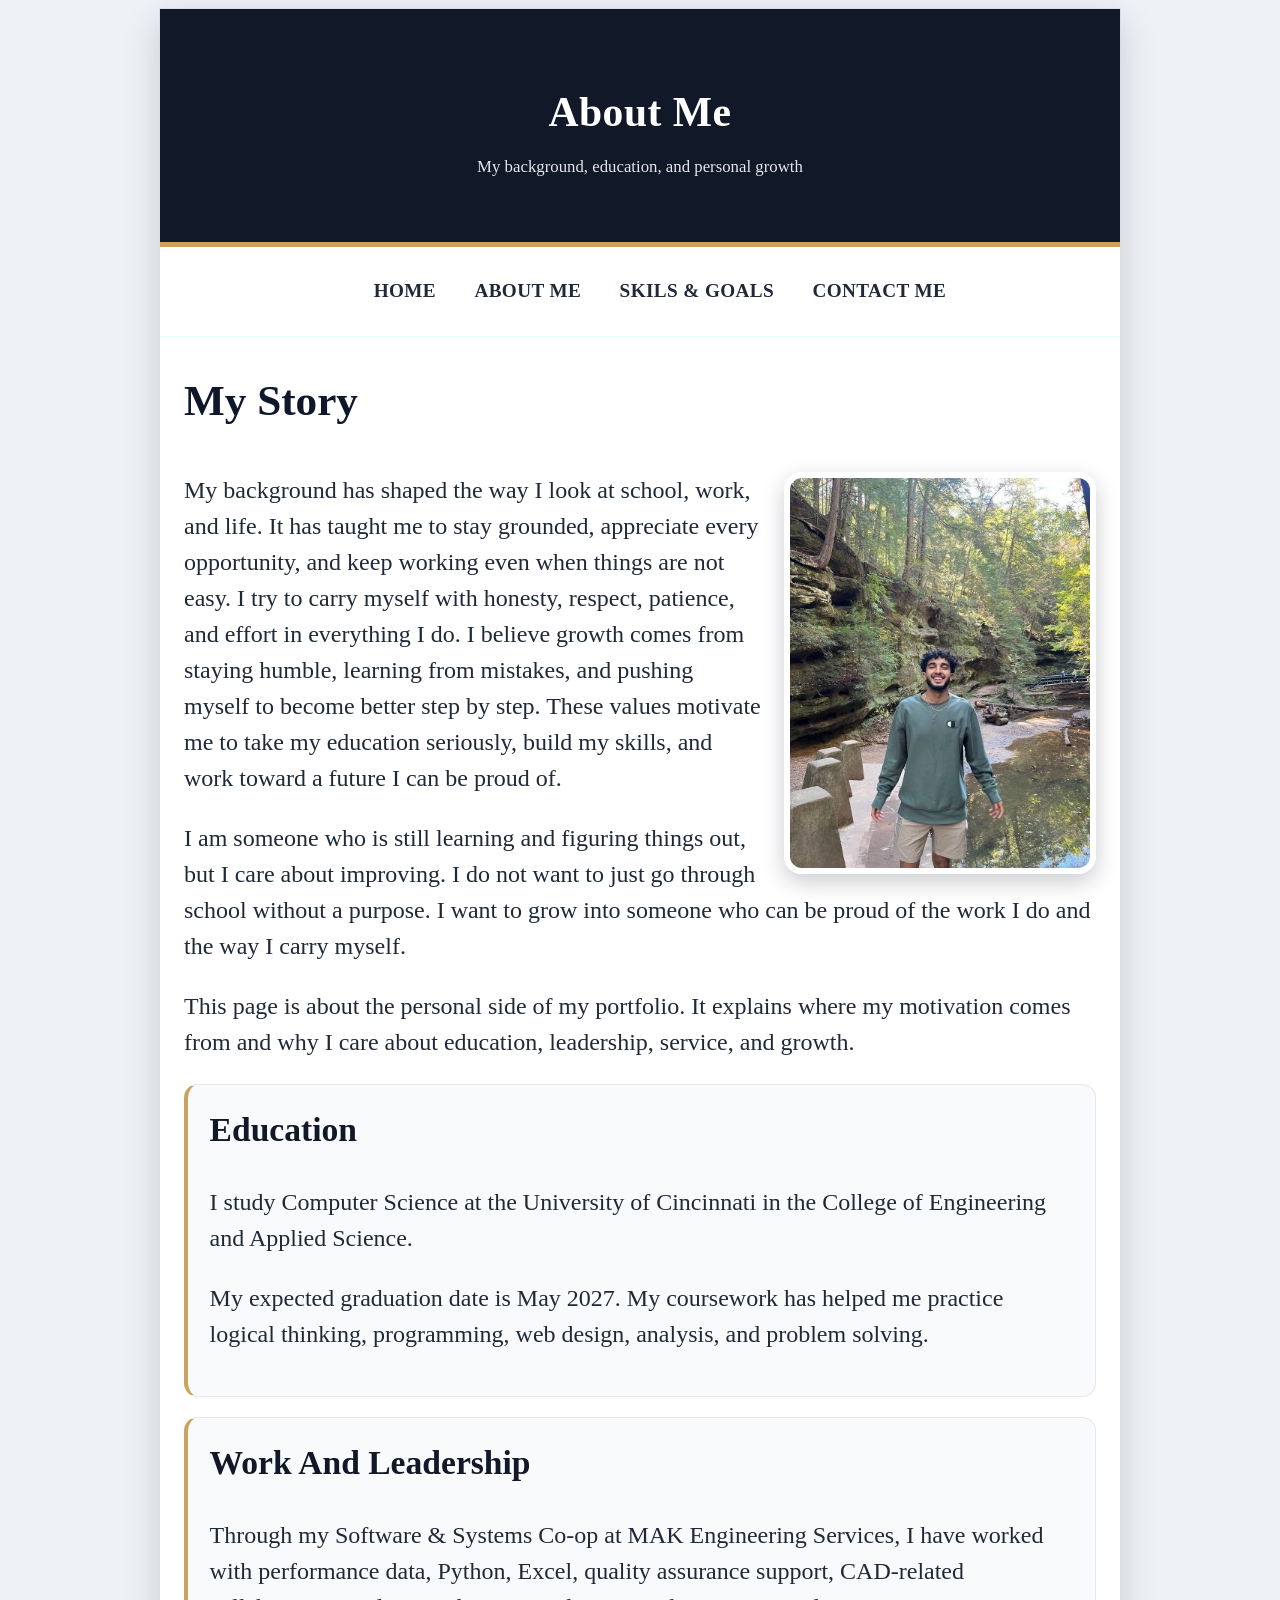
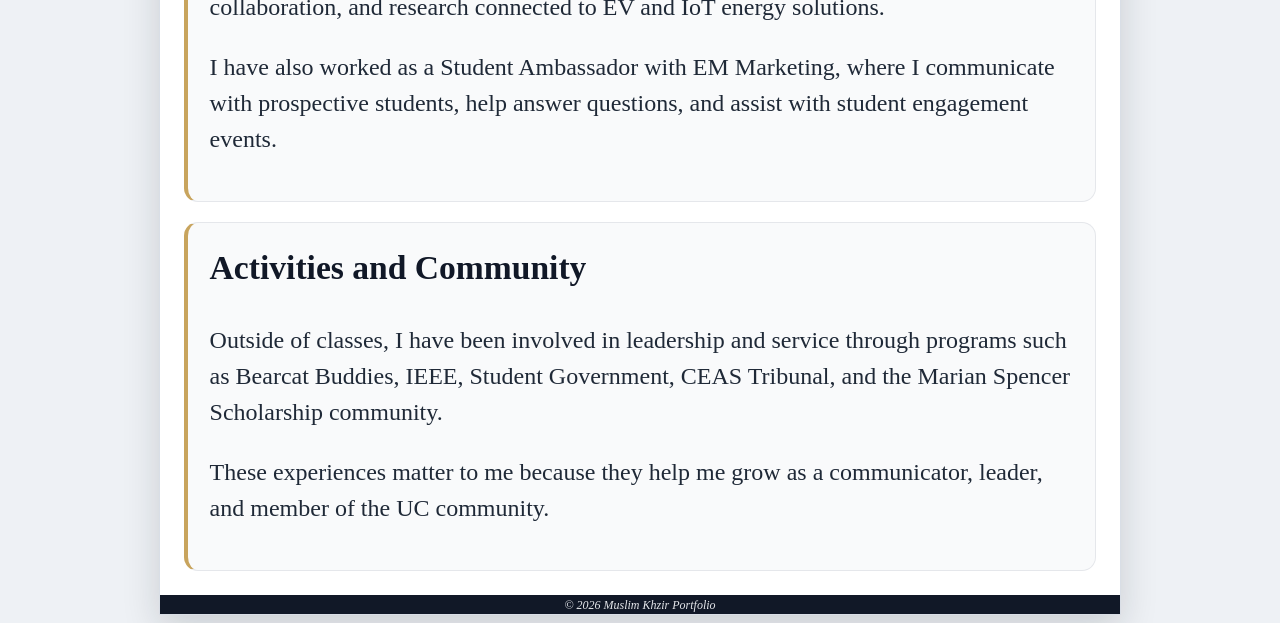
==== about.html @ 740eeb74 "First Draft" ====
<!DOCTYPE html>
<html lang="en">
<head>
  <meta charset="UTF-8">
  <meta name="viewport" content="width=device-width, initial-scale=1.0">
  <title> About Me | Muslim Khzir</title>
  <link rel="stylesheet" href="style.css">
</head>

<body>
  <div class="wrapper">
    <header class="siteheader">
      <h1>About Me</h1>
      <p>My background, education, and personal growth</p>
    </header>

    <nav class="navbar" aria-label="Main navigation">
      <ul>
        <li><a href="index.html">Home</a></li>
        <li><a href="about.html">About Me</a></li>
        <li><a href="skills.html">Skils & Goals</a></li>
        <li><a href="contact.html">Contact Me</a></li>
      </ul>
    </nav>

    <main class="contentlayout">
      <article class="maincontent">
        <h2>My Story</h2>
        <img src="images/outdoor-photo.jpg" alt="Me outside in Hocking Hills" class="Firstimage">

        <p>My background has shaped the way I look at school, work, and life. It has taught me to stay grounded, appreciate every opportunity, and keep working even when things are not easy. I try to carry myself with honesty, respect, patience, and effort in everything I do. I believe growth comes from staying humble, learning from mistakes, and pushing myself to become better step by step. These values motivate me to take my education seriously, build my skills, and work toward a future I can be proud of.</p>

        <p>I am someone who is still learning and figuring things out, but I care about improving. I do not want to just go through school without a purpose. I want to grow into someone who can be proud of the work I do and the way I carry myself.</p>

        <p>This page is about the personal side of my portfolio. It explains where my motivation comes from and why I care about education, leadership, service, and growth.</p>

        <section class="contentsection">
          <h2>Education</h2>
          <p>I study Computer Science at the University of Cincinnati in the College of Engineering and Applied Science.</p>
          <p>My expected graduation date is May 2027. My coursework has helped me practice logical thinking, programming, web design, analysis, and problem solving.</p>
        </section>


        <section class="contentsection">
          <h2>Work And Leadership</h2>
          <p>Through my Software &amp; Systems Co-op at MAK Engineering Services, I have worked with performance data, Python, Excel, quality assurance support, CAD-related collaboration, and research connected to EV and IoT energy solutions.</p>
          <p>I have also worked as a Student Ambassador with EM Marketing, where I communicate with prospective students, help answer questions, and assist with student engagement events.</p>
        </section>

        <section class="contentsection">
          <h2>Activities and Community</h2>
          <p>Outside of classes, I have been involved in leadership and service through programs such as Bearcat Buddies, IEEE, Student Government, CEAS Tribunal, and the Marian Spencer Scholarship community.</p>
          <p>These experiences matter to me because they help me grow as a communicator, leader, and member of the UC community.</p>
        </section>

      </article>
    </main>


    <footer class="sitefooter">
      <small>&copy; 2026 Muslim Khzir Portfolio</small>
    </footer>

  </div>
</body>
</html>
---- style.css ----
body {
  font-family: 'Times New Roman', Times, serif;
  background-color: #eef1f5;
  color: #1f2937;
  line-height: 1.3;
}

.wrapper {
  background-color: #ffffff;
  width: 960px;
  margin: 0 auto;
  border: 1px solid #d9dee6;
  box-shadow: 0 12px 35px rgb(17, 24, 29, 0.16);
}

.siteheader {
  background-color: #111827;
  padding: 3rem 2rem;
  text-align: center;
  border-bottom: 5px solid #c8a45d
}

.siteheader h1 {
  font-size: 260%;
  color: #ffffff;
  margin-bottom: .6rem;
  letter-spacing: .5px;
}

.siteheader p {
  color: #e5e7eb;
  font-size: 105%;
}

.navbar {
  background-color: #ffffff;
  border-bottom: 1px solid lightcyan;
}

.navbar ul {
  display: flex;
  justify-content: center;
  flex-wrap: wrap;
}

.navbar li {
  list-style-type: none;
}

.navbar a {
  display: block;
  color: #1f2937;
  text-decoration: none;
  padding: 1rem 1.2rem;
  font-size: 120%;
  font-weight: bold;
  letter-spacing: .4px;
  text-transform: uppercase;
}

.navbar a:hover {
  background-color: #f3f4f6;
  color: #111827;
  border-bottom: 3px solid #c8a45d;
  padding-bottom: 1rem 2rem;
}

.contentlayout {
  display: block;
  padding: 2rem;
}

.maincontent {
  font-size: 150%;
  line-height: 1.5;
  padding: .5rem;
}

.maincontent h2 {
  font-size: 140%;
  color: #111827;
  border-bottom: 2px solid #d1d5db;
  margin: 1.5 0 1rem;
  padding-bottom: .1rem;
}

.maincontent > h2:first-child {
  font-size: 180%;
  border-bottom: none;
  margin-top: .5rem;
  color: #0f172a;
}

.contentsection {
  background-color: #f9fafb;
  border: 1px solid #e5e7eb;
  border-left: 4px solid #c8a45d;
  border-radius: 14px;
  padding: 1.25rem 1.35rem;
  margin-top: 1.2rem;
}

.contentsection h2 {
  margin-top: 0;
  color: #111827;
  border-bottom: none;
  font-size: 140%;
}

.Firstimage {
  float: right;
  width: 300px;
  max-height: 390px;
  object-fit: cover;
  object-position: center;
  box-shadow: 0 8px 22px rgba(17, 24, 39, 0.22);
  border: 6px solid #ffffff;
  border-radius: 18px;
  margin: 0 0 1rem 1.4rem;
}

.maincontent a {
  color: #111827;
  font-weight: bold;
  text-decoration: underline;
}

.maincontent a:hover {
  color: #6b7280;
}

.sitefooter {
  background-color: #111827;
  padding: 1.25;
  text-align: center;
  color: #e5e7eb;
  font-size: 90%;
  font-style: italic;
}

img {
  max-width: 100%;
}

@media (max-width: 900px) {
  .wrapper {
    width: 95%;
  }
}

.contentlayout {
  padding: 1rem;
}
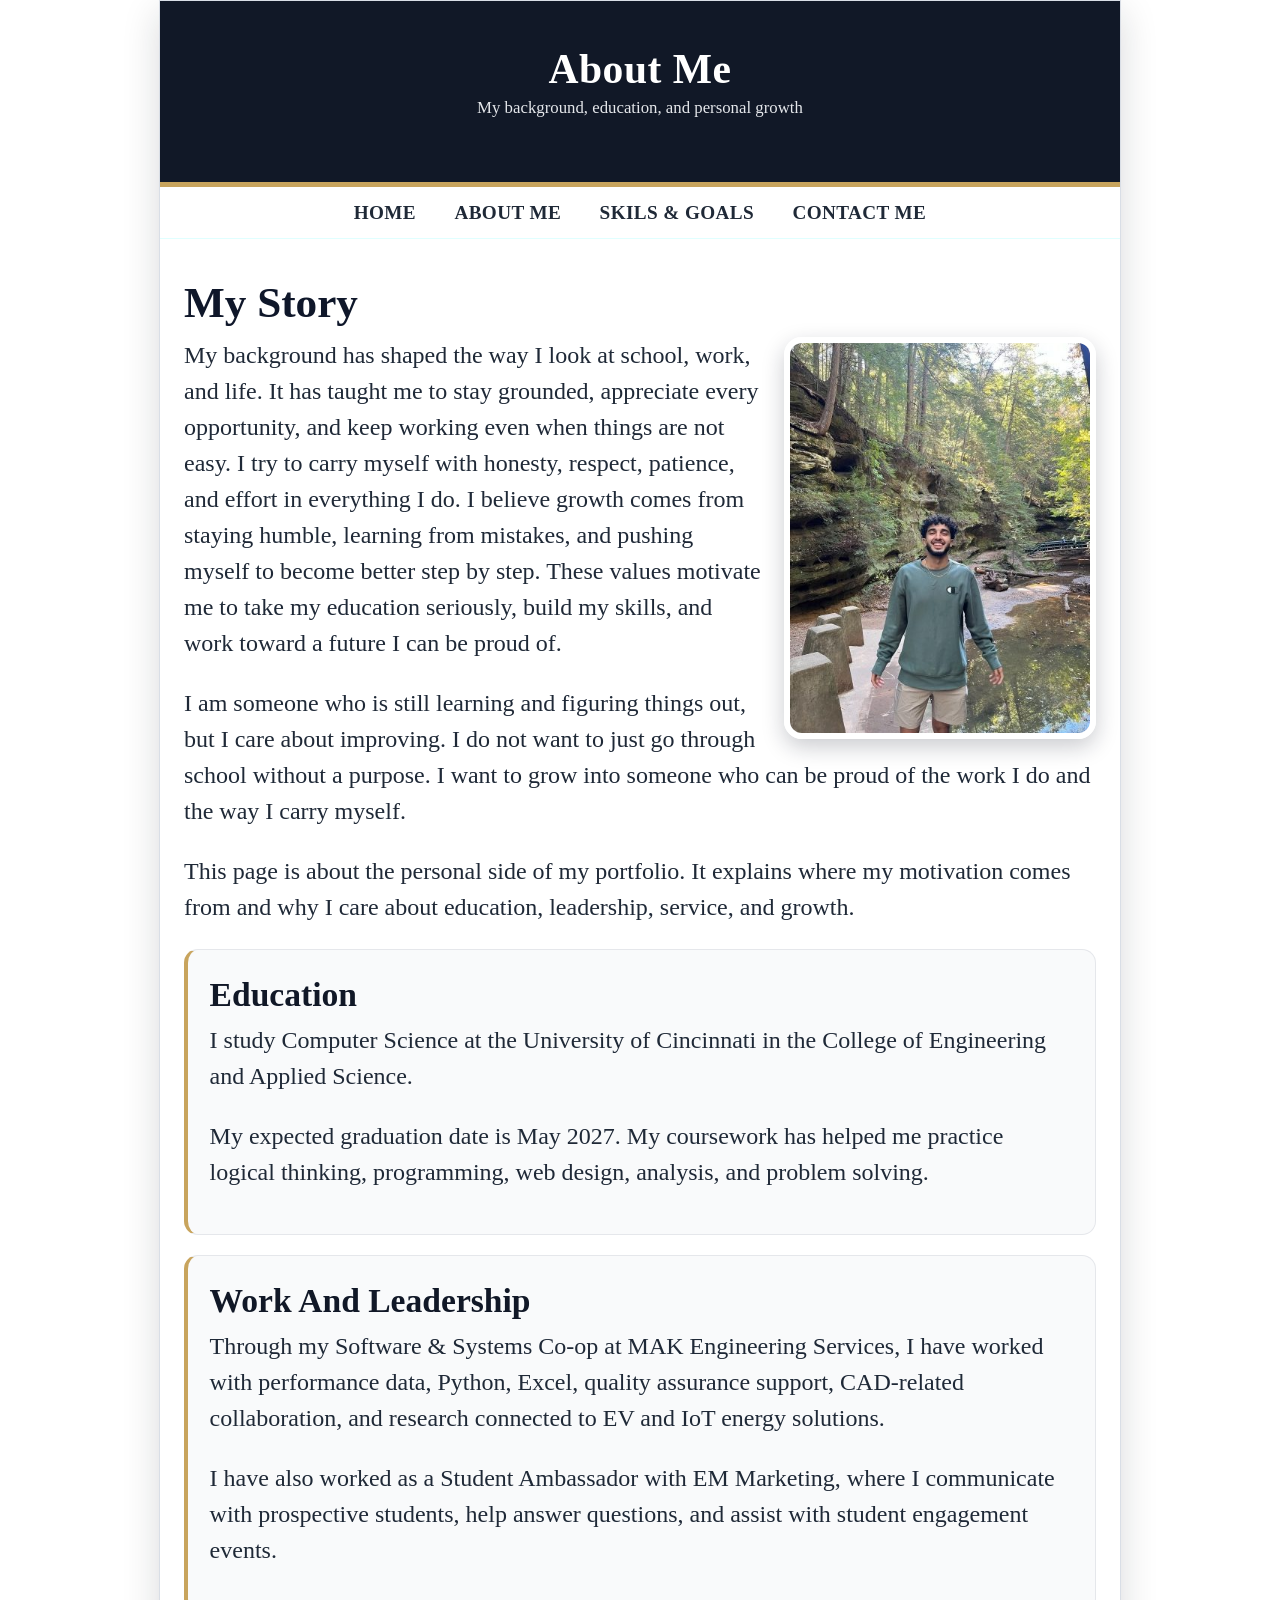
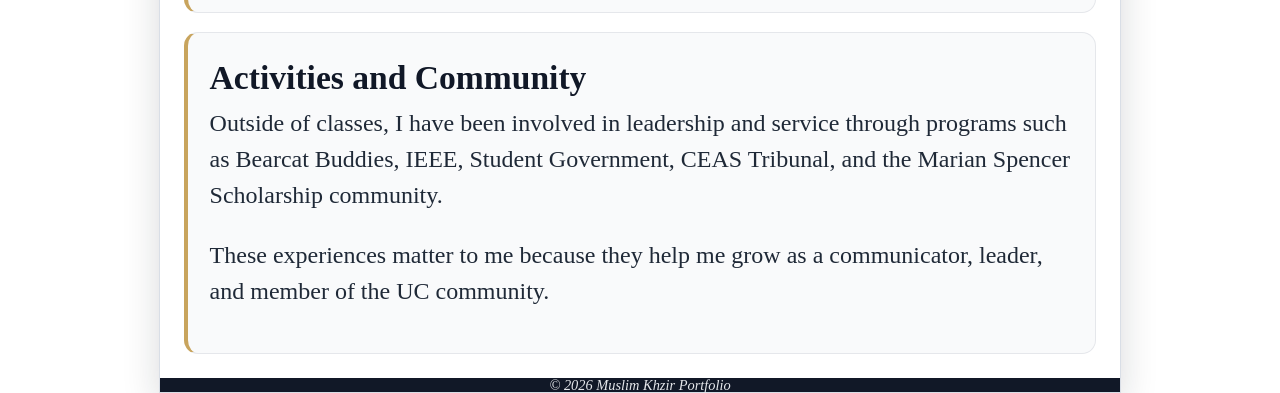
==== commit cb2038b2: "reset" ====
--- a/about.html
+++ b/about.html
@@ -5,6 +5,7 @@
   <meta name="viewport" content="width=device-width, initial-scale=1.0">
   <title> About Me | Muslim Khzir</title>
   <link rel="stylesheet" href="style.css">
+  <link rel="stylesheet" href="reset.css">
 </head>
 
 <body>
